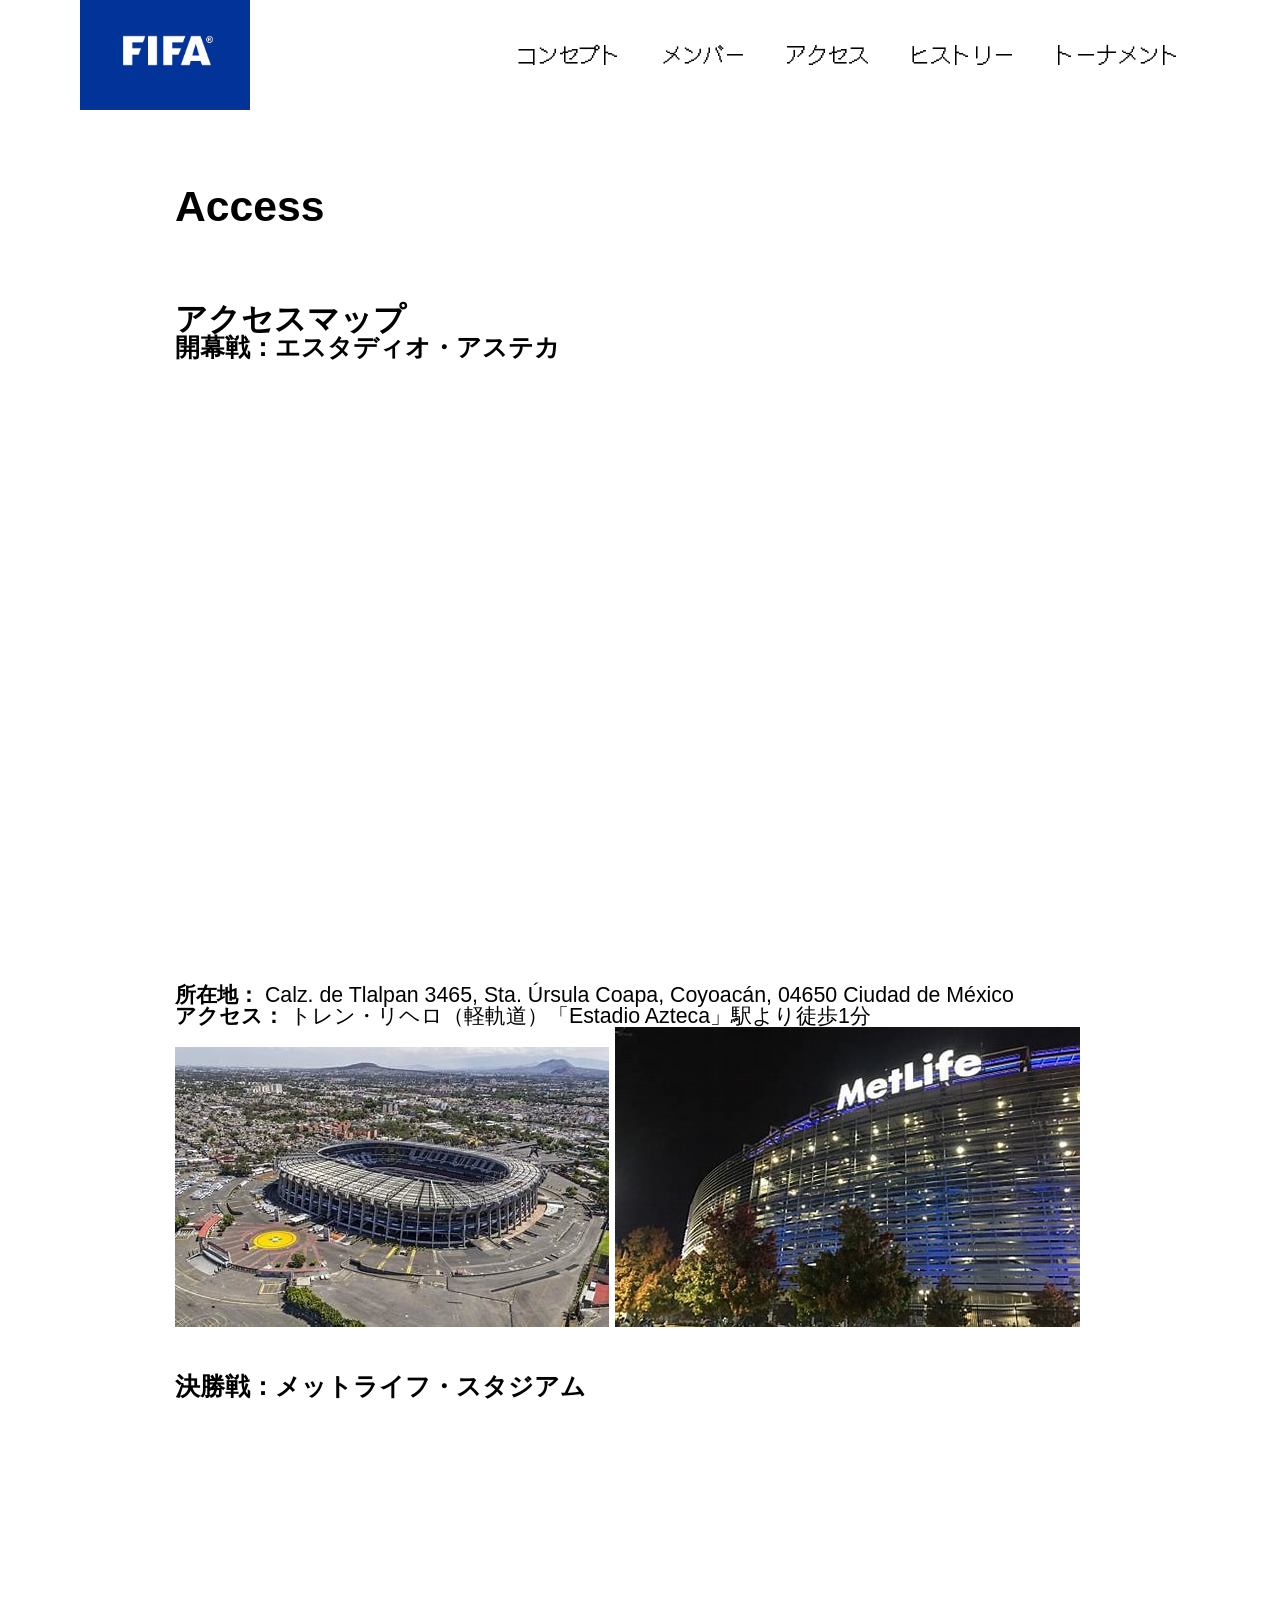
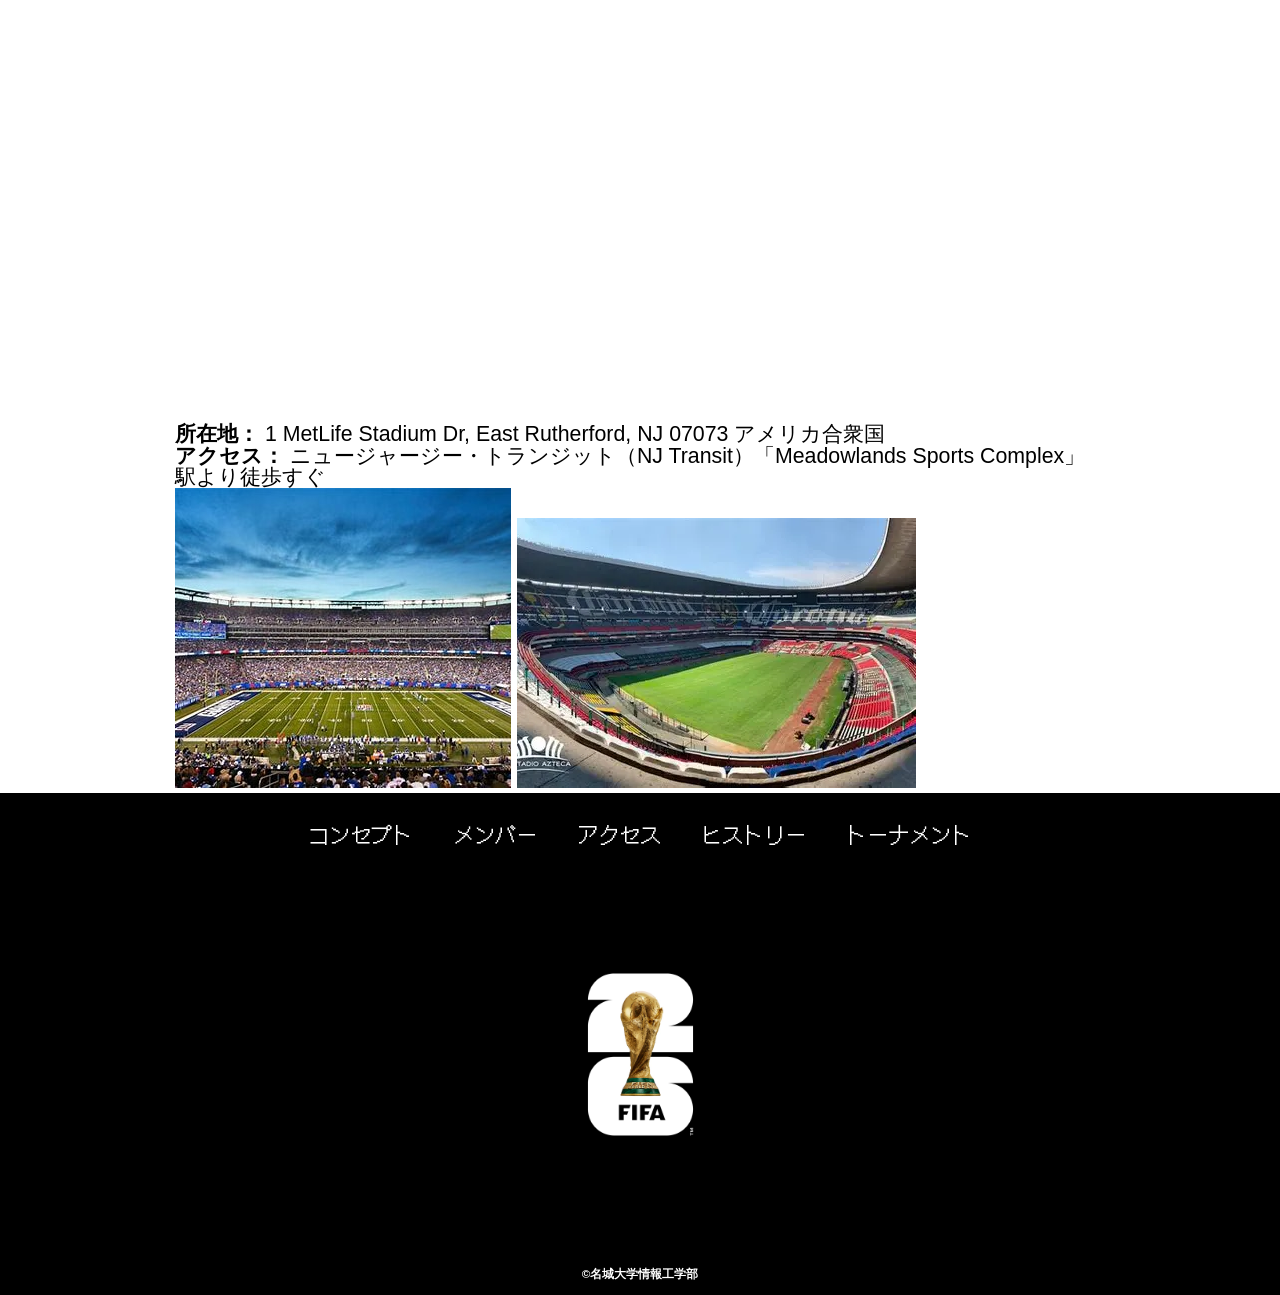
==== access.html @ 54dece72 "add_history" ====
<!DOCTYPE html>
<html>
    <head>
        <meta charset="UTF-8">
        <title>FIFA World Cup</title>
        <meta name="description" content="アクセス">
        <meta name="viewport" content="width=device-width">
        <script src="https://ajax.googleapis.com/ajax/libs/jquery/1.11.0/jquery.min.js"></script>
        <script src="js/script.js"></script>
        <link href="css/common.css" rel="stylesheet">
        <link href="css/access.css" rel="stylesheet">
        <link rel="preconnect" href="https://fonts.googleapis.com">
        <link rel="preconnect" href="https://fonts.gstatic.com" crossorigin>
        <link href="https://fonts.googleapis.com/css2?family=Dela+Gothic+One&family=DotGothic16&family=Stick&display=swap" rel="stylesheet">    </head>
    </head>
    <body>
        <header class="header">
            <div class="header-inner">
                <a class="header-logo" href="index.html">
                    <img src="images/common/logo.png" alt="ロゴ">
                </a>
                <button class="toggle-menu-button"></button>
                <div class="header-site-menu">
                    <nav class="site-menu">
                        <ul>
                            <li><a href="concept.html">コンセプト</a></li>
                            <li><a href="members.html">メンバー</a></li>
                            <li><a href="access.html">アクセス</a></li>
                            <li><a href="history.html">ヒストリー</a></li>
                            <li><a href="tournament.html">トーナメント</a></li>
                        </ul>
                    </nav>
                </div>
            </div>
        </header>
        <main class="main">
            <div class="title">
                <h1>Access</h1>
            </div>
           
        </main><div class="map">
    <h2>アクセスマップ<br></h2>

<!-- 1つ目の場所 -->
    <h3>開幕戦：エスタディオ・アステカ</h3>
    <iframe src="https://www.google.com/maps/embed?pb=!1m18!1m12!1m3!1d3765.528482596998!2d-99.15310262544726!3d19.30286068194899!2m3!1f0!2f0!3f0!3m2!1i1024!2i768!4f13.1!3m3!1m2!1s0x85ce005208010919%3A0x9761ee695190b694!2z44Ko44K544K_44OH44Kj44Kq44O744OQ44OO44Or44OG!5e0!3m2!1sja!2sjp!4v1783918070948!5m2!1sja!2sjp" width="100%" height="450" style="border:0;" allowfullscreen="" loading="lazy" referrerpolicy="strict-origin-when-cross-origin"></iframe>
    <p class="access-info">
        <strong>所在地：</strong> Calz. de Tlalpan 3465, Sta. Úrsula Coapa, Coyoacán, 04650 Ciudad de México<br>
        <strong>アクセス：</strong> トレン・リヘロ（軽軌道）「Estadio Azteca」駅より徒歩1分
    </p>
    <!-- アステカの写真2枚 -->
    <div class="access-images">
        <img src="images/members/azteca1.png" alt="エスタディオ・アステカ 外観">
        <img src="images/members/azteca2.png" alt="エスタディオ・アステカ 内観">
    </div>
    <br><br>
    <!-- 2つ目の場所 -->
    <h3>決勝戦：メットライフ・スタジアム</h3>
    <iframe src="https://www.google.com/maps/embed?pb=!1m18!1m12!1m3!1d3019.6581007783125!2d-74.07703192449713!3d40.8135063713785!2m3!1f0!2f0!3f0!3m2!1i1024!2i768!4f13.1!3m3!1m2!1s0x89c2f861ad5902bf%3A0x8184280d31051734!2z44Oh44OD44OI44Op44Kk44OV44O744K544K_44K444Ki44Og!5e0!3m2!1sja!2sjp!4v1783918479574!5m2!1sja!2sjp" width="100%" height="450" style="border:0;" allowfullscreen="" loading="lazy" referrerpolicy="strict-origin-when-cross-origin"></iframe>
    <p class="access-info">
        <strong>所在地：</strong> 1 MetLife Stadium Dr, East Rutherford, NJ 07073 アメリカ合衆国<br>
        <strong>アクセス：</strong> ニュージャージー・トランジット（NJ Transit）「Meadowlands Sports Complex」駅より徒歩すぐ
    </p>
    <!-- メットライフの写真2枚 -->
    <div class="access-images">
        <img src="images/members/metlife1.png" alt="メットライフ・スタジアム 外観">
        <img src="images/members/metlife2.png" alt="メットライフ・スタジアム 内観">
    </div>
</div>
        <footer class="footer">
            <nav class="site-menu">
                <ul>
                    <li><a href="concept.html">コンセプト</a></li>
                    <li><a href="members.html">メンバー</a></li>
                    <li><a href="access.html">アクセス</a></li>
                    <li><a href="history.html">ヒストリー</a></li>
                    <li><a href="tournament.html">トーナメント</a></li>
                </ul>
            </nav>
            <a class="footer-logo" href="index.html">
                <img src="images/common/logo_footer.jpg" alt="ロゴ">
            </a>
            <p class="copyright"><small>&copy;名城大学情報工学部</small></p>
        </footer>
    </body>
</html>
---- css/common.css ----
@charset "utf-8";

*,
::before,
::after {
    padding: 0;
    margin: 0;
    box-sizing: border-box;
}

ul, ol {
    list-style: none;
}

a {
    color: inherit;
    text-decoration: none;
}

body {
    font-family: sans-serif;
    font-size: 16pt;
    color: #000000;
    line-height: 1;
    background-color: #ffffff;
}

img {
    max-width: 100%;
}

.header-inner {
    max-width: 1200px;
    height: 110px;
    margin-left: auto;
    margin-right: auto;
    padding-left: 40px;
    padding-right: 40px;
    display: flex;
    justify-content: space-between;
    align-items: center;
}

.toggle-menu-button {
    display: none;
}

.header-logo {
    display: block;
    width: 170px;
}

.site-menu ul {
    display: flex;
}

.site-menu ul li {
    margin-left: 20px;
    margin-right: 20px;
}

.site-menu ul li a {
    font-family: "DotGothic16", sans-serif;
    font-weight: 400;
    font-style: normal;
}

@media (max-width: 800px) {
    .site-menu ul {
        display: block;
        text-align: center;
    }

    .site-menu li {
        margin-top: 20px;
    }

    .header {
        position: fixed;
        top: 0;
        left: 0;
        right: 0;
        background-color: #ffffff;
        height: 50px;
        z-index: 10;
        box-shadow: 0 3px 6px rgba(0, 0, 0, 0.1);
    }

    .header-inner {
        padding-left: 20px;
        padding-right: 20px;
        height: 100%;
        position: relative;
    }

    .header-site-menu {
        position: absolute;
        top: 100%;
        left: 0;
        right: 0;
        color: #ffffff;
        background-color: #000000;
        padding-top: 30px;
        padding-bottom: 50px;
        display: none;
    }

    .header-site-menu.is-show {
        display: block;
    }

    .header-logo {
        width: 100px;
    }

    .main {
        padding-top: 50px;;
    }

    .footer-logo {
        margin-top: 60px;
    }

    .copyright {
        margin-top: 50px;
    }

    .toggle-menu-button {
        display: block;
        width: 44px;
        height: 34px;
        background-image: url(../images/common/icon-menu.png);
        background-size: 50%;
        background-position: center;
        background-repeat: no-repeat;
        background-color: transparent;
        border: none;
        border-radius: 0;
        outline: none;
    }
}

.footer {
    color: #ffffff;
    background-color: #000000;
    padding-top: 30px;
    padding-bottom: 15px;
    display: flex;
    flex-direction: column;
    align-items: center;
}

.footer-logo {
    display: block;
    width: 235px;
    margin-top: 90px;
}

.copyright {
    font-size: 14px;
    font-weight: bold;
    margin-top: 90px;
}

@media (max-width: 800px) {
    .site-menu ul {
        display: block;
        text-align: center;
    }

    .site-menu li {
        margin-top: 20px;
    }

    .header {
        position: fixed;
        top: 0;
        left: 0;
        right: 0;
        background-color: #ffffff;
        height: 50px;
        z-index: 10;
        box-shadow: 0 3px 6px rgba(0, 0, 0, 0.1);
    }

    .header-inner {
        padding-left: 20px;
        padding-right: 20px;
        height: 100%;
    }

    .header-logo {
        width: 100px;
    }

    .main {
        padding-top: 50px;
    }

    .footer-logo {
        margin-top: 60px;
    }

    .copyright {
        margin-top: 50px;
    }
}
---- css/access.css ----
.title {
    width: 930px;
    max-width: 90%;
    margin-top: 75px;
    margin-left: auto;
    margin-right: auto;

}

.map {
    width: 930px;
    max-width: 90%;
    margin-top: 75px;
    margin-left: auto;
    margin-right: auto;
}

.map iframe {
    display: block;
    width: 100%;
    height: 600px;
    margin-top: 25px;
}
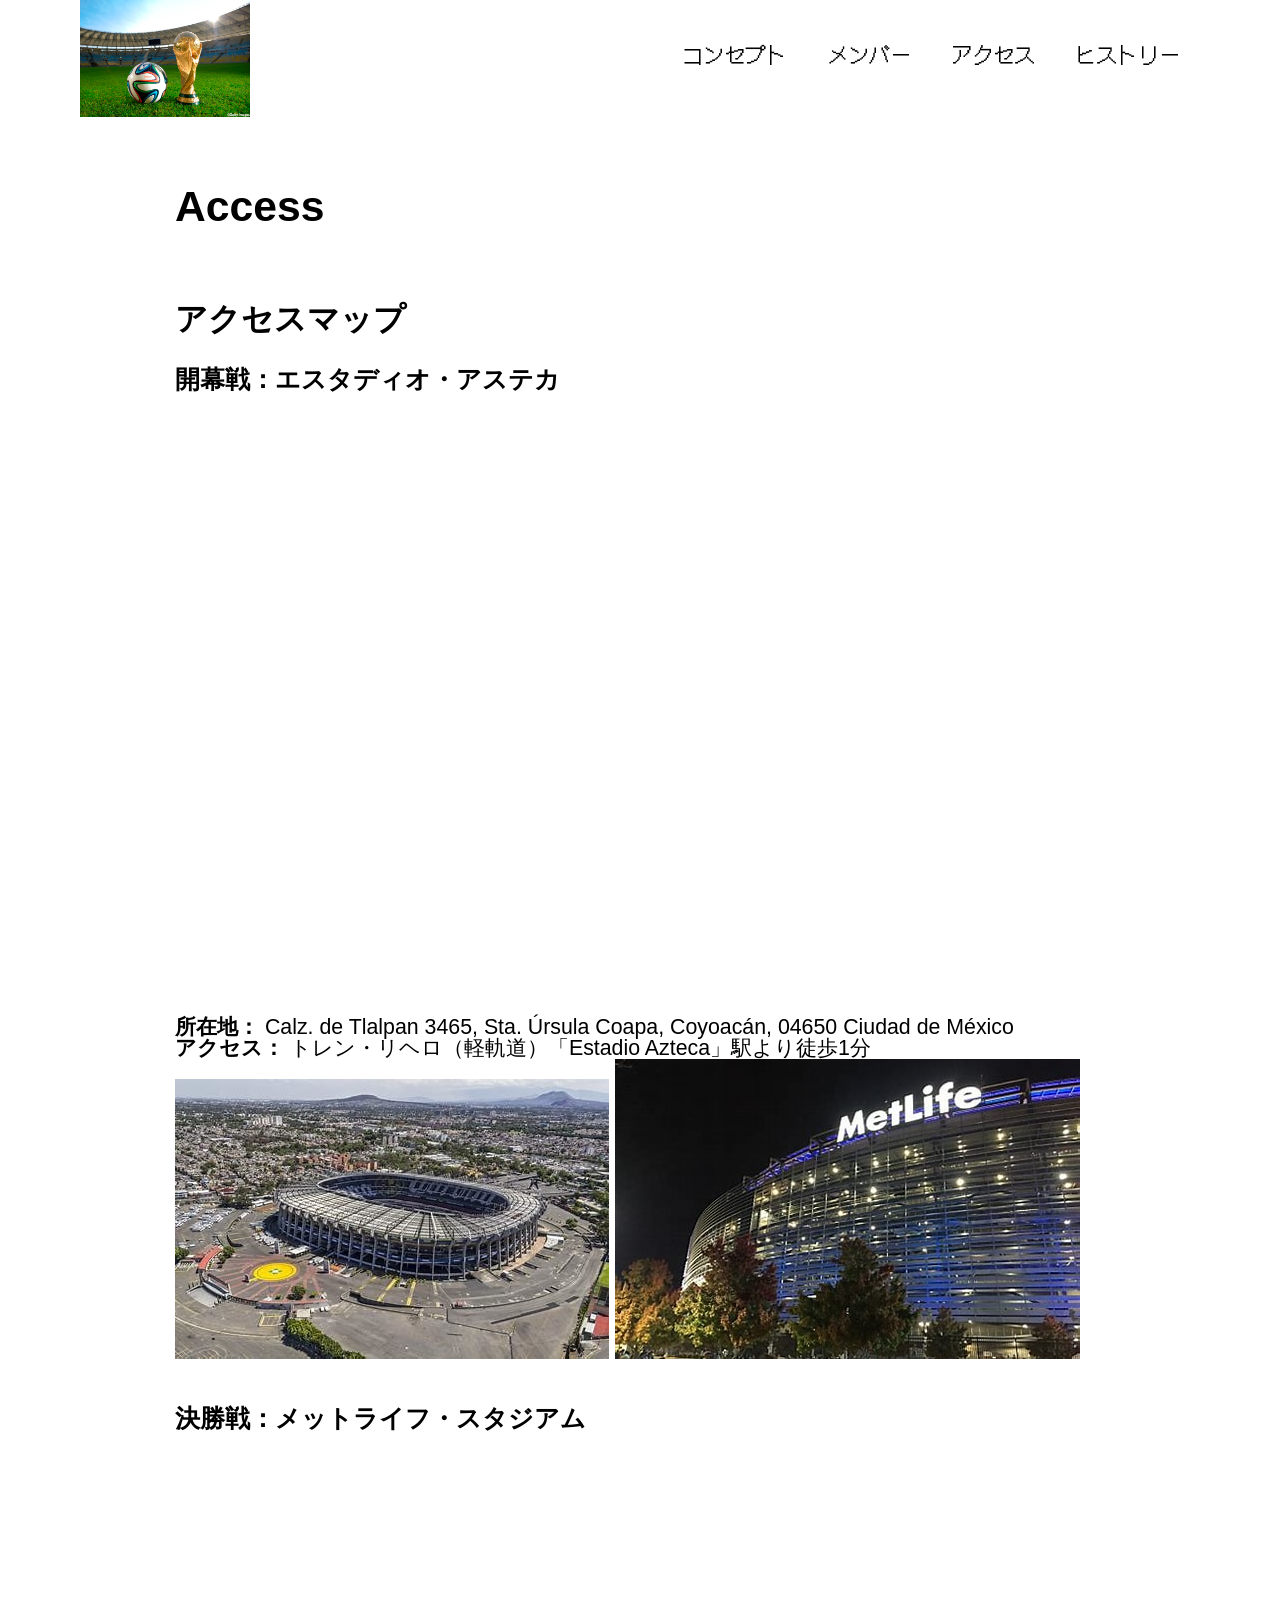
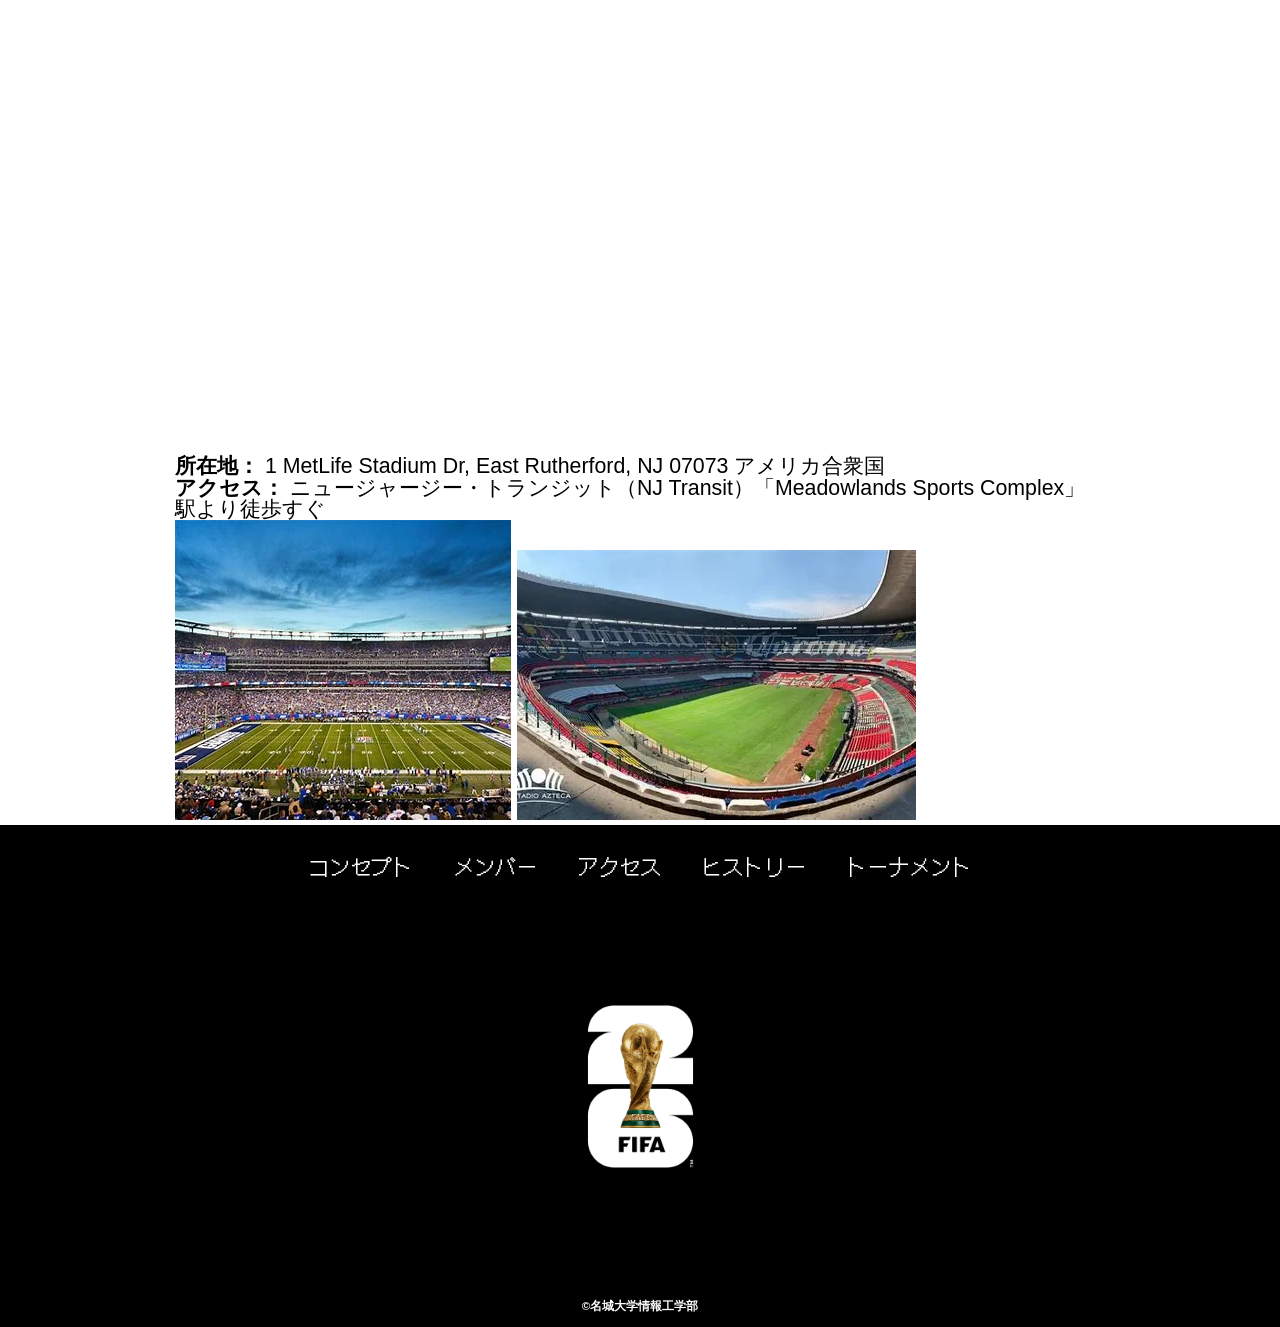
==== commit 71af0e09: "あ" ====
--- a/access.html
+++ b/access.html
@@ -2,7 +2,7 @@
 <html>
     <head>
         <meta charset="UTF-8">
-        <title>FIFA World Cup</title>
+        <title>名城大学情報工学部へのアクセス</title>
         <meta name="description" content="アクセス">
         <meta name="viewport" content="width=device-width">
         <script src="https://ajax.googleapis.com/ajax/libs/jquery/1.11.0/jquery.min.js"></script>
@@ -17,7 +17,7 @@
         <header class="header">
             <div class="header-inner">
                 <a class="header-logo" href="index.html">
-                    <img src="images/common/logo.png" alt="ロゴ">
+                    <img src="images/common/logo.jpg" alt="ロゴ">
                 </a>
                 <button class="toggle-menu-button"></button>
                 <div class="header-site-menu">
@@ -27,7 +27,6 @@
                             <li><a href="members.html">メンバー</a></li>
                             <li><a href="access.html">アクセス</a></li>
                             <li><a href="history.html">ヒストリー</a></li>
-                            <li><a href="tournament.html">トーナメント</a></li>
                         </ul>
                     </nav>
                 </div>
@@ -39,7 +38,7 @@
             </div>
            
         </main><div class="map">
-    <h2>アクセスマップ<br></h2>
+    <h2>アクセスマップ<br>　</h2>
 
 <!-- 1つ目の場所 -->
     <h3>開幕戦：エスタディオ・アステカ</h3>
@@ -74,7 +73,7 @@
                     <li><a href="members.html">メンバー</a></li>
                     <li><a href="access.html">アクセス</a></li>
                     <li><a href="history.html">ヒストリー</a></li>
-                    <li><a href="tournament.html">トーナメント</a></li>
+                      <li><a href="tournaments.html">トーナメント</a></li>
                 </ul>
             </nav>
             <a class="footer-logo" href="index.html">
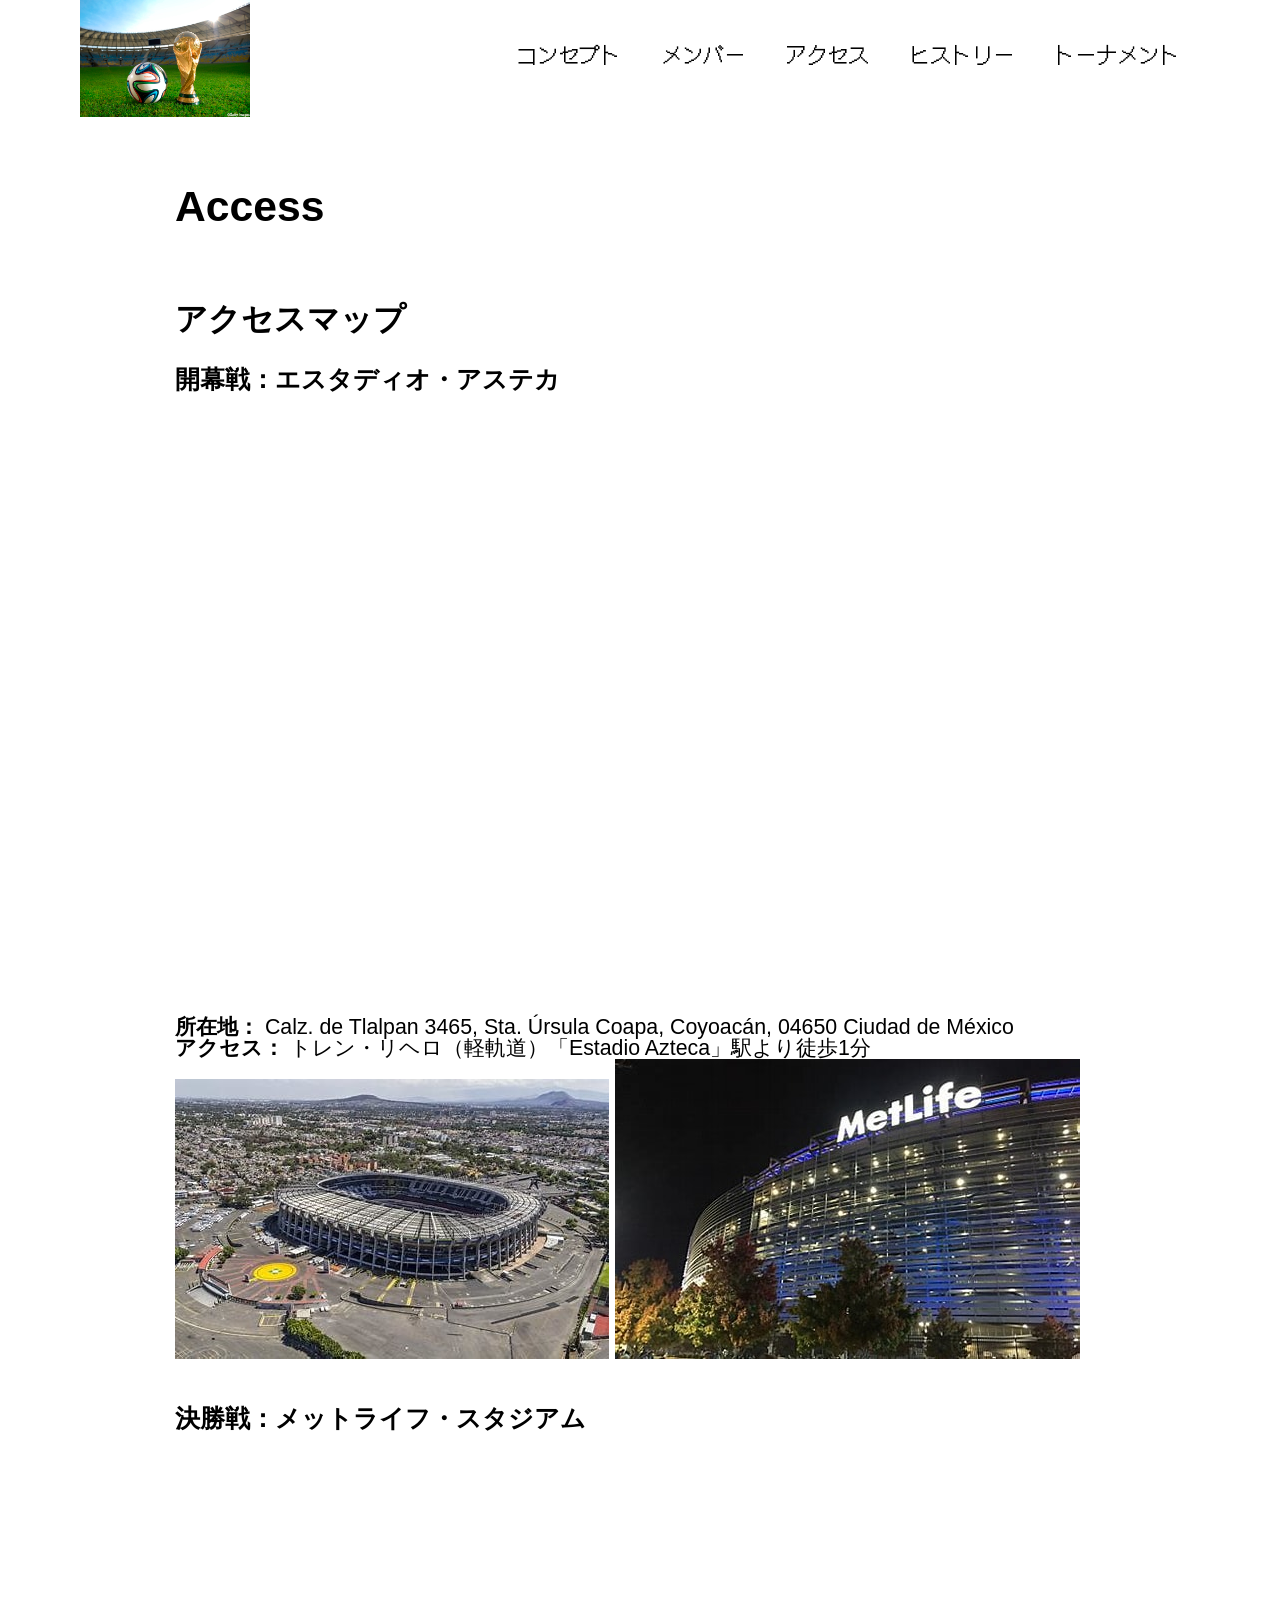
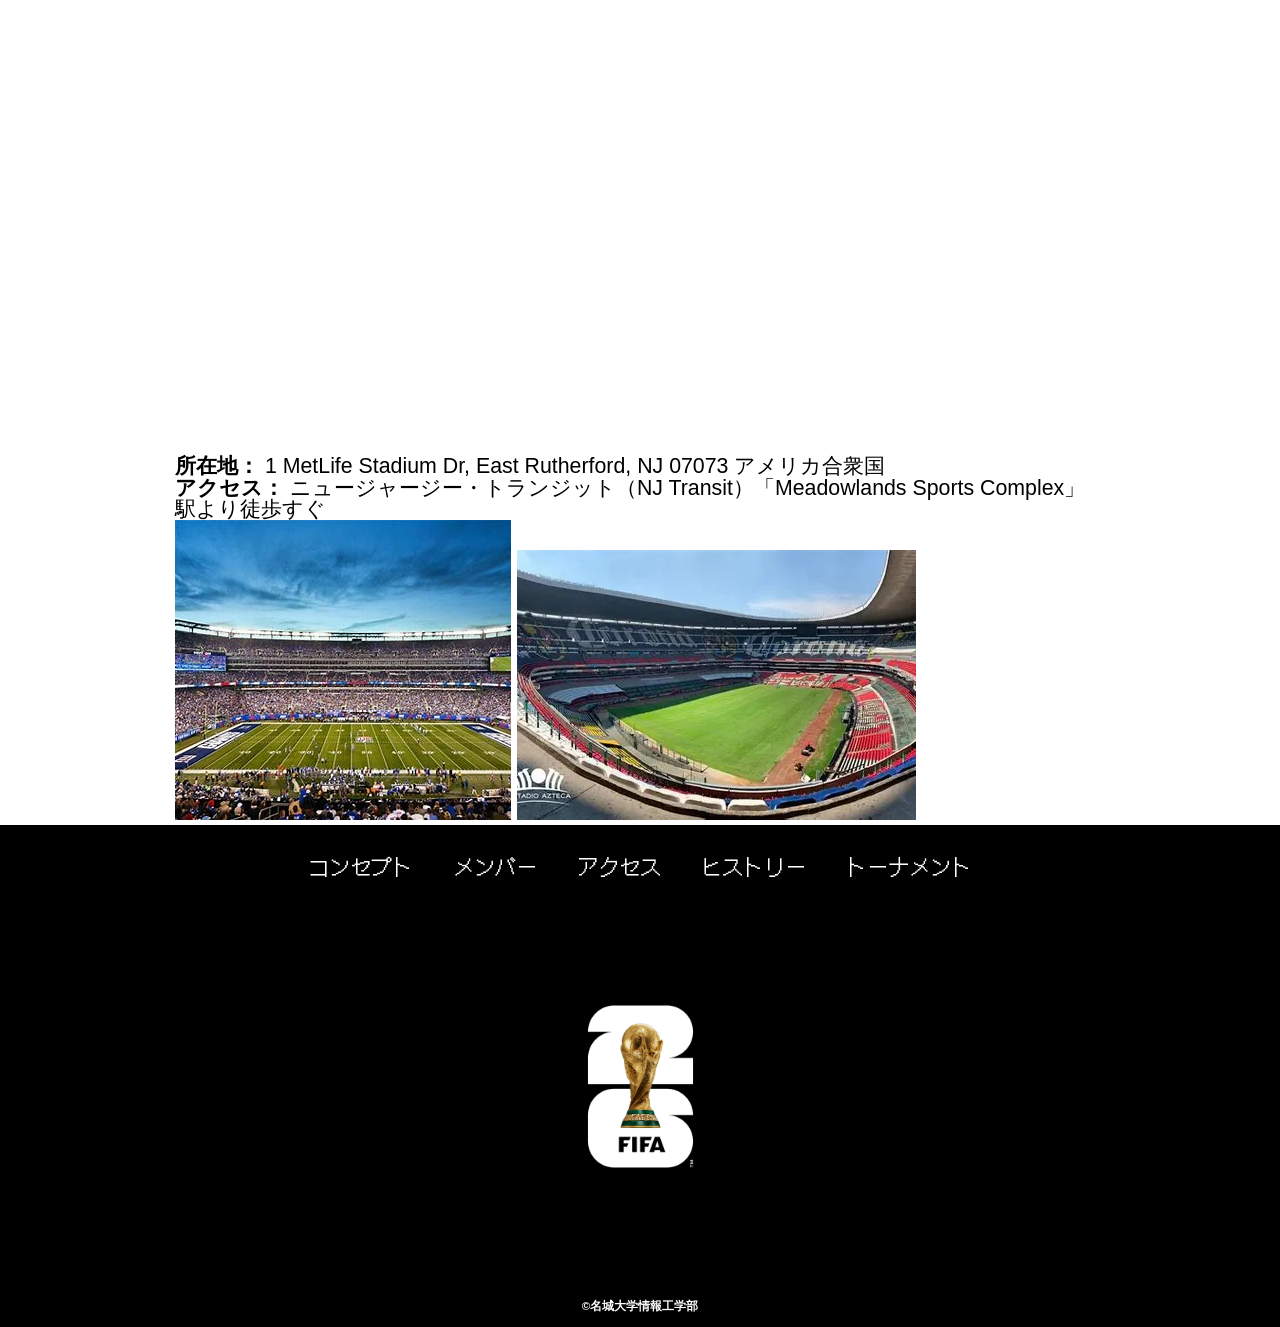
==== commit a980ec13: "あ" ====
--- a/access.html
+++ b/access.html
@@ -27,6 +27,7 @@
                             <li><a href="members.html">メンバー</a></li>
                             <li><a href="access.html">アクセス</a></li>
                             <li><a href="history.html">ヒストリー</a></li>
+                            <li><a href="tournaments.html">トーナメント</a></li>
                         </ul>
                     </nav>
                 </div>
@@ -73,7 +74,7 @@
                     <li><a href="members.html">メンバー</a></li>
                     <li><a href="access.html">アクセス</a></li>
                     <li><a href="history.html">ヒストリー</a></li>
-                      <li><a href="tournaments.html">トーナメント</a></li>
+                    <li><a href="tournaments.html">トーナメント</a></li>
                 </ul>
             </nav>
             <a class="footer-logo" href="index.html">
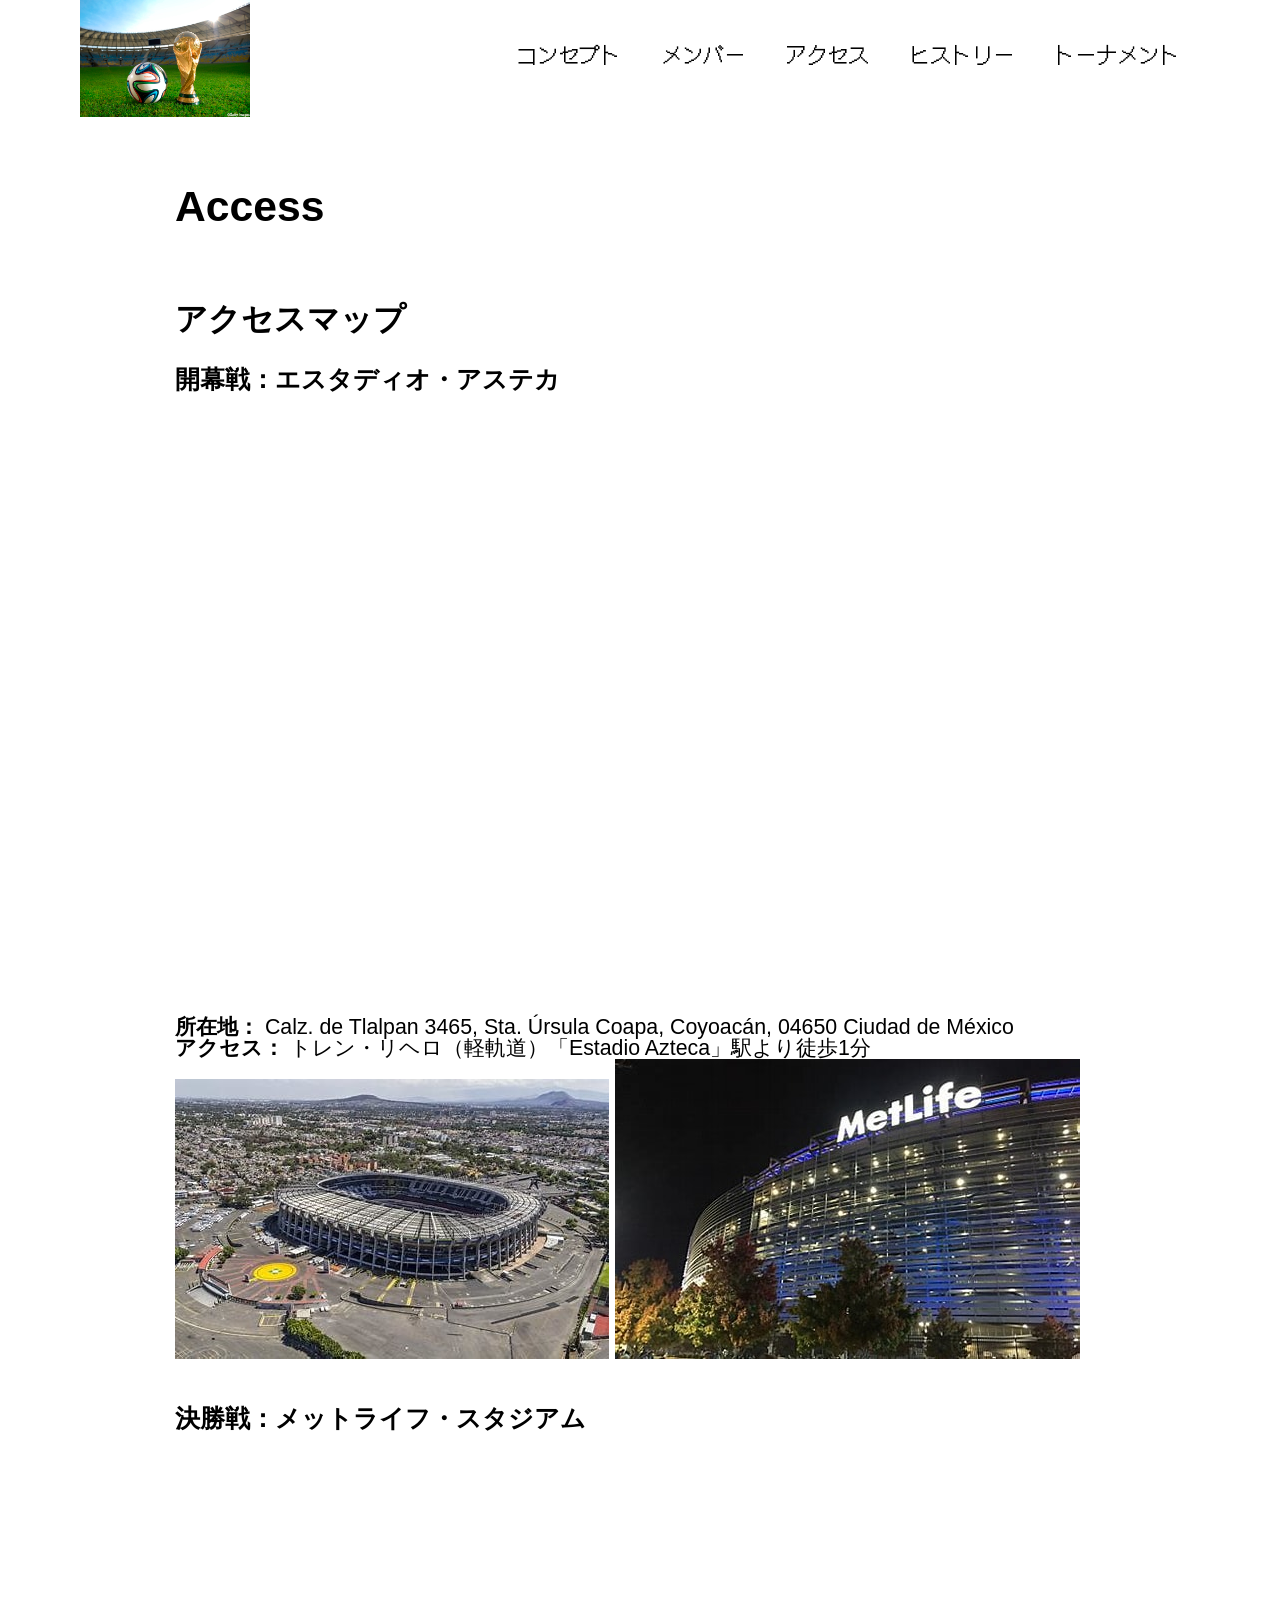
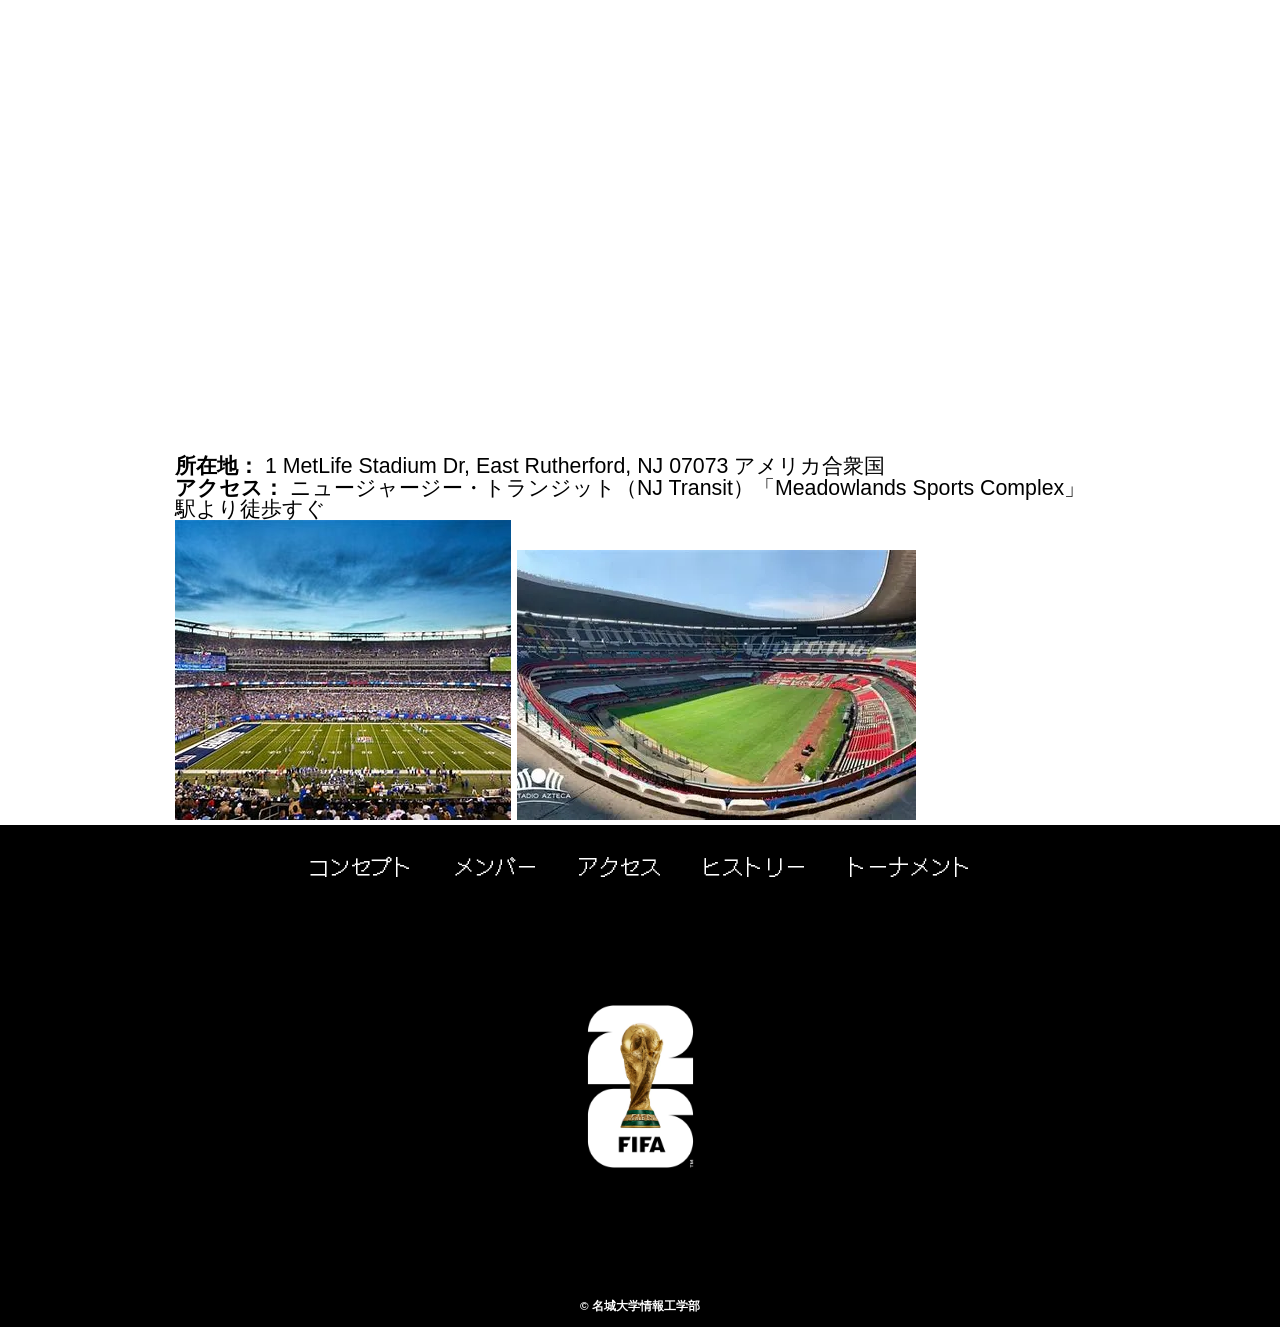
==== commit a727c3c0: "あ" ====
--- a/access.html
+++ b/access.html
@@ -80,7 +80,7 @@
             <a class="footer-logo" href="index.html">
                 <img src="images/common/logo_footer.jpg" alt="ロゴ">
             </a>
-            <p class="copyright"><small>&copy;名城大学情報工学部</small></p>
+            <p class="copyright"><small>&copy; 名城大学情報工学部</small></p>
         </footer>
     </body>
 </html>
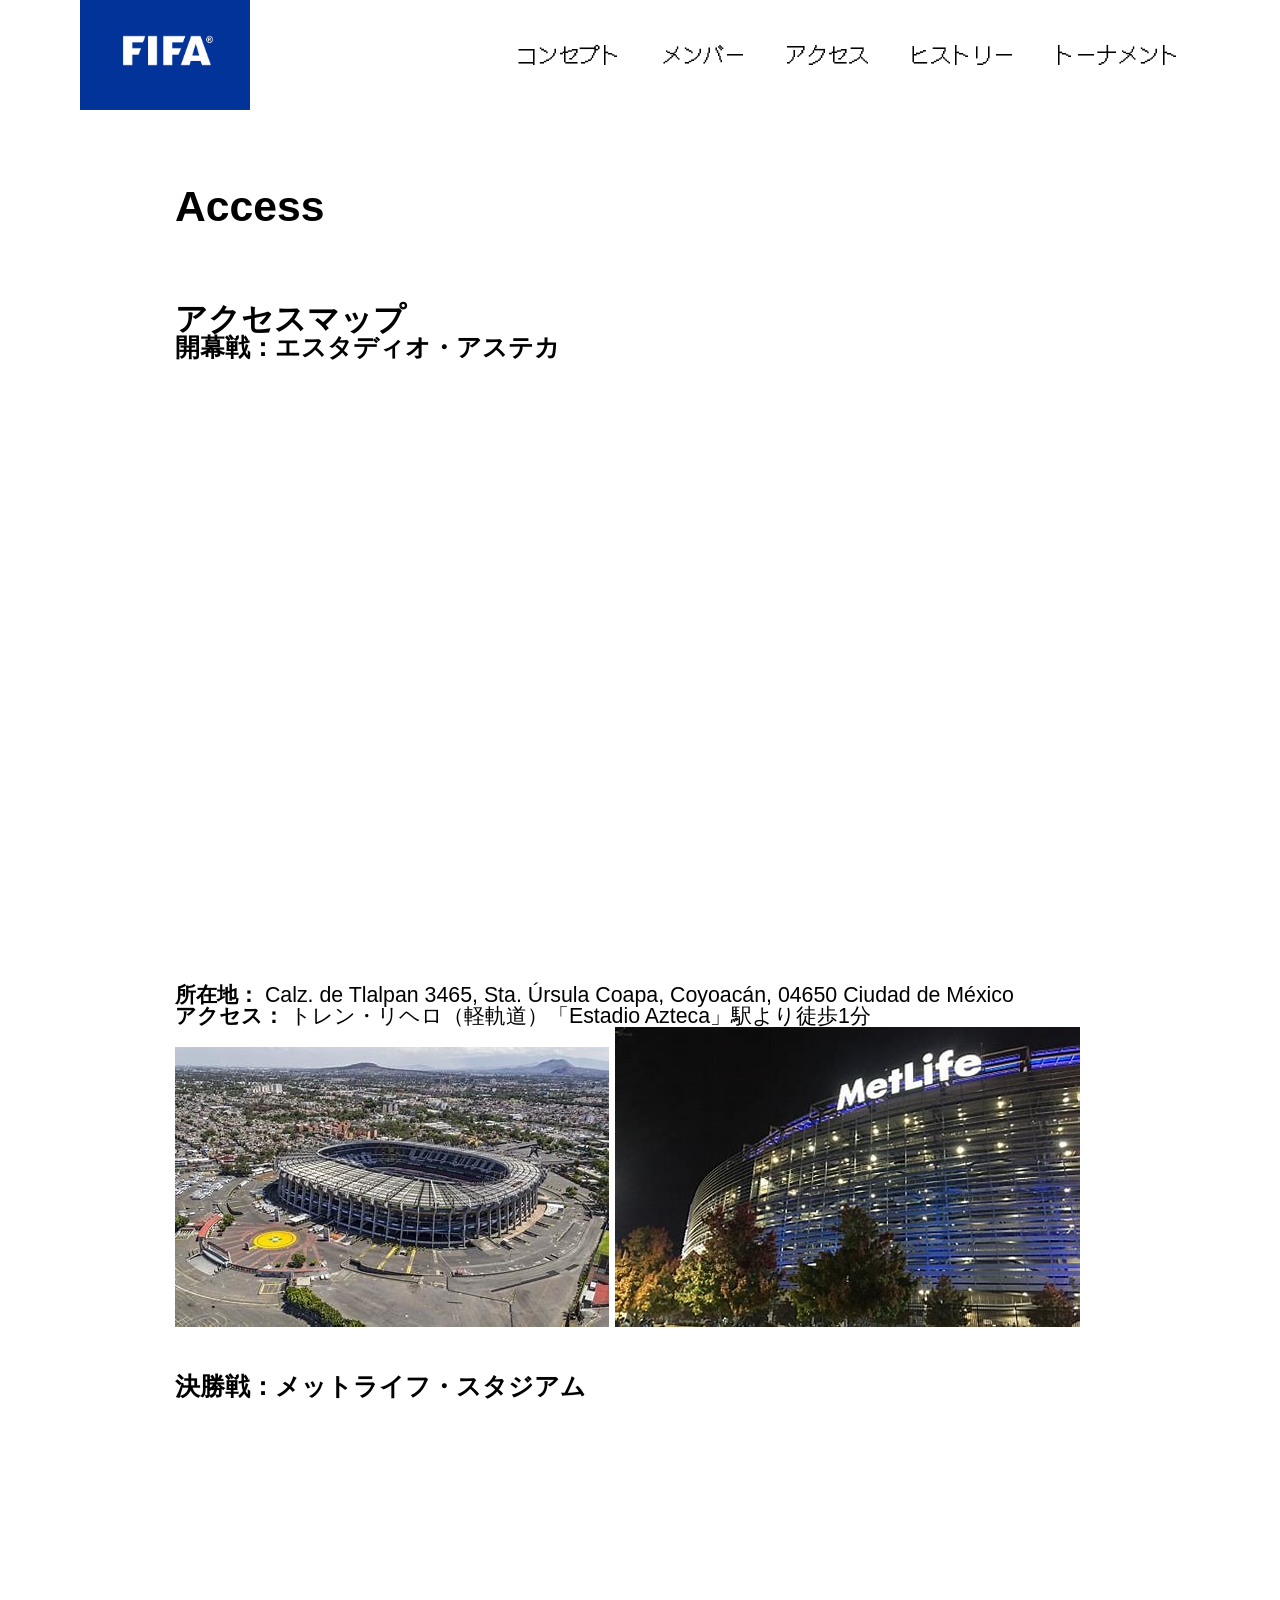
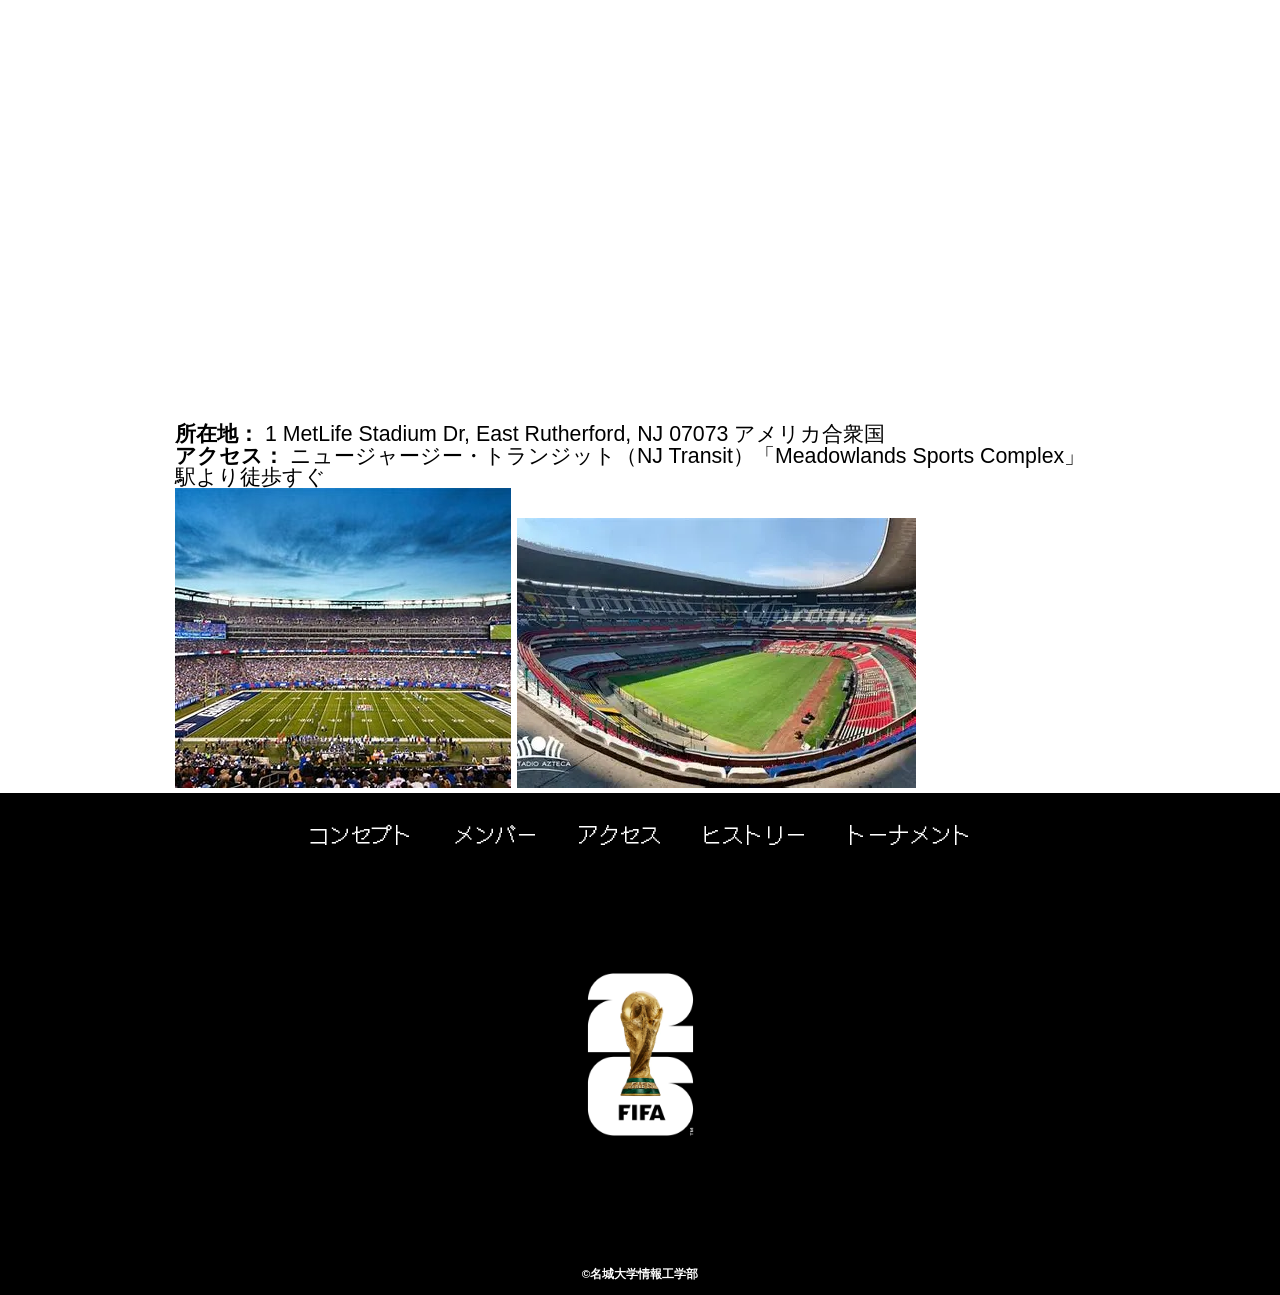
==== commit c3d67193: "font_change" ====
--- a/access.html
+++ b/access.html
@@ -2,7 +2,7 @@
 <html>
     <head>
         <meta charset="UTF-8">
-        <title>名城大学情報工学部へのアクセス</title>
+        <title>FIFA World Cup</title>
         <meta name="description" content="アクセス">
         <meta name="viewport" content="width=device-width">
         <script src="https://ajax.googleapis.com/ajax/libs/jquery/1.11.0/jquery.min.js"></script>
@@ -11,13 +11,13 @@
         <link href="css/access.css" rel="stylesheet">
         <link rel="preconnect" href="https://fonts.googleapis.com">
         <link rel="preconnect" href="https://fonts.gstatic.com" crossorigin>
-        <link href="https://fonts.googleapis.com/css2?family=Dela+Gothic+One&family=DotGothic16&family=Stick&display=swap" rel="stylesheet">    </head>
+        <link href="https://fonts.googleapis.com/css2?family=Dela+Gothic+One&family=DotGothic16&family=M+PLUS+2:wght@100..900&family=Stick&display=swap" rel="stylesheet">
     </head>
     <body>
         <header class="header">
             <div class="header-inner">
                 <a class="header-logo" href="index.html">
-                    <img src="images/common/logo.jpg" alt="ロゴ">
+                    <img src="images/common/logo.png" alt="ロゴ">
                 </a>
                 <button class="toggle-menu-button"></button>
                 <div class="header-site-menu">
@@ -27,7 +27,7 @@
                             <li><a href="members.html">メンバー</a></li>
                             <li><a href="access.html">アクセス</a></li>
                             <li><a href="history.html">ヒストリー</a></li>
-                            <li><a href="tournaments.html">トーナメント</a></li>
+                            <li><a href="tournament.html">トーナメント</a></li>
                         </ul>
                     </nav>
                 </div>
@@ -39,7 +39,7 @@
             </div>
            
         </main><div class="map">
-    <h2>アクセスマップ<br>　</h2>
+    <h2>アクセスマップ<br></h2>
 
 <!-- 1つ目の場所 -->
     <h3>開幕戦：エスタディオ・アステカ</h3>
@@ -74,13 +74,13 @@
                     <li><a href="members.html">メンバー</a></li>
                     <li><a href="access.html">アクセス</a></li>
                     <li><a href="history.html">ヒストリー</a></li>
-                    <li><a href="tournaments.html">トーナメント</a></li>
+                    <li><a href="tournament.html">トーナメント</a></li>
                 </ul>
             </nav>
             <a class="footer-logo" href="index.html">
                 <img src="images/common/logo_footer.jpg" alt="ロゴ">
             </a>
-            <p class="copyright"><small>&copy; 名城大学情報工学部</small></p>
+            <p class="copyright"><small>&copy;名城大学情報工学部</small></p>
         </footer>
     </body>
 </html>
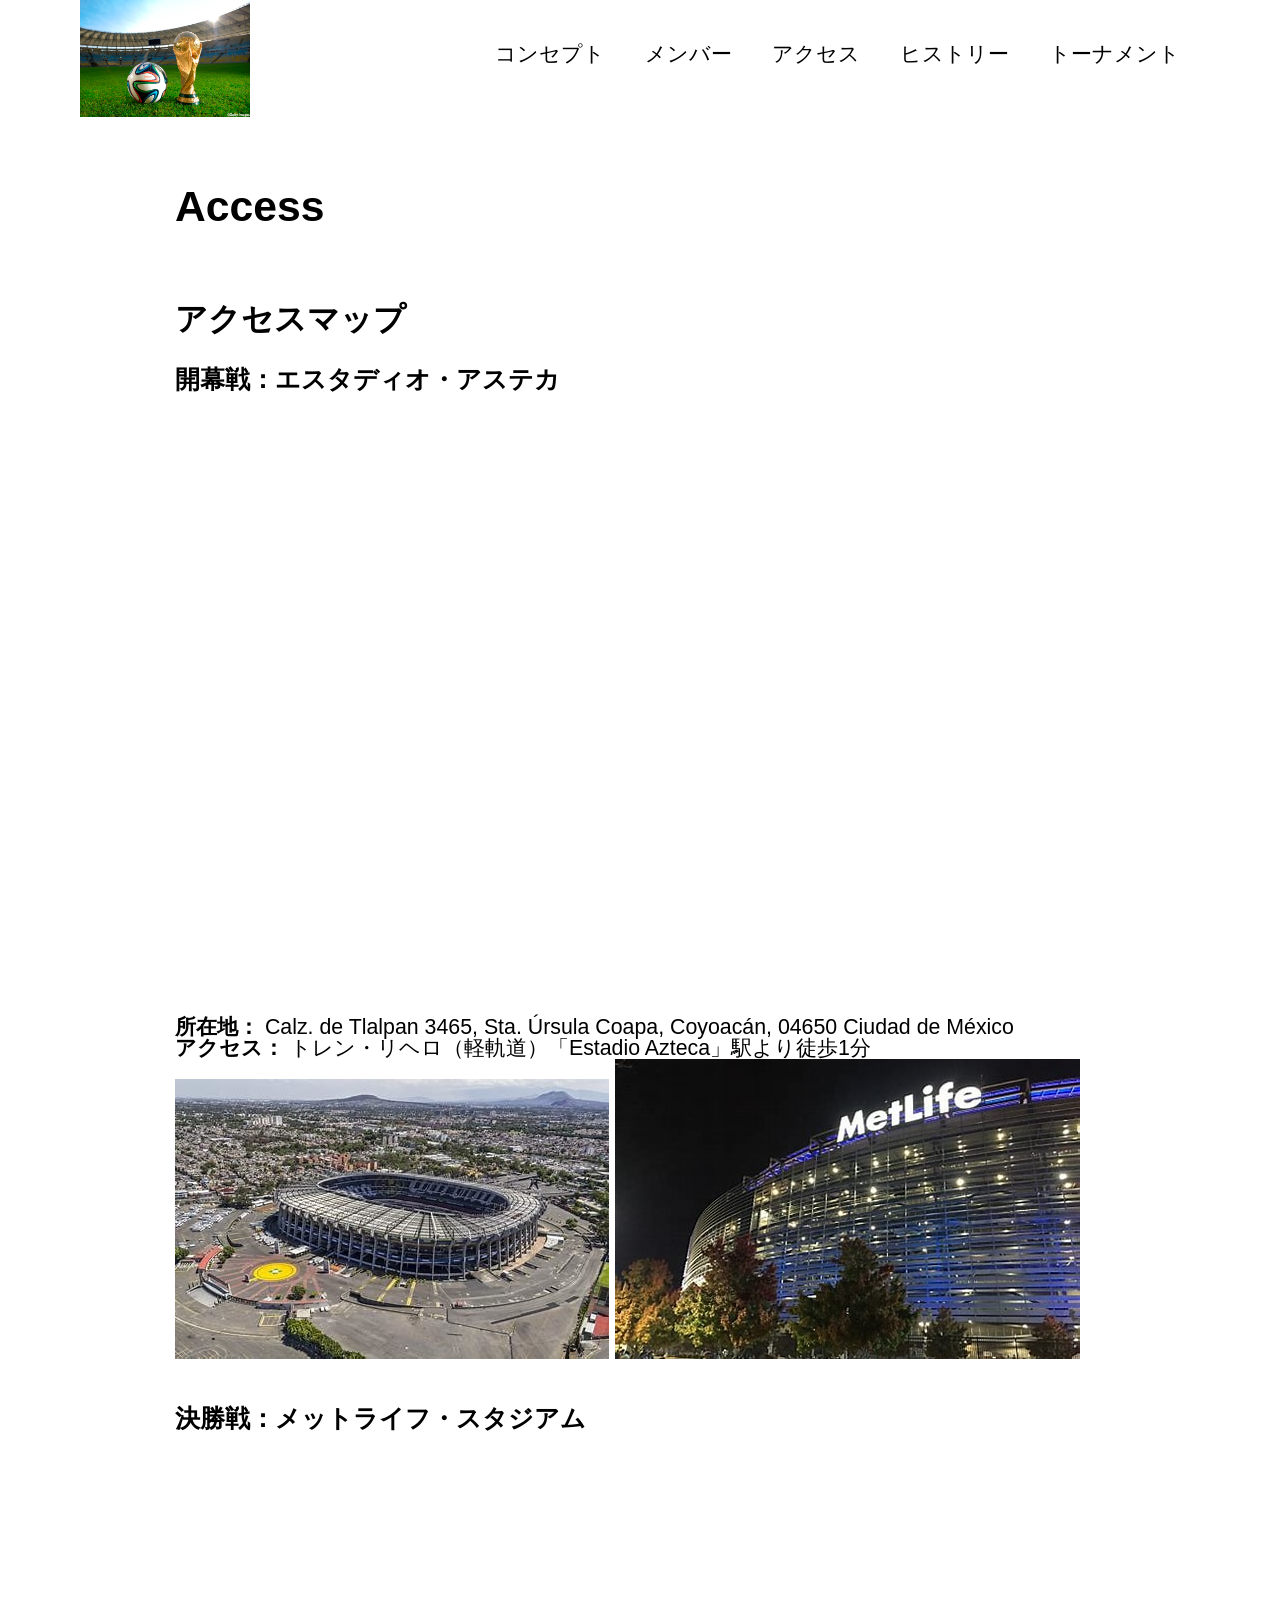
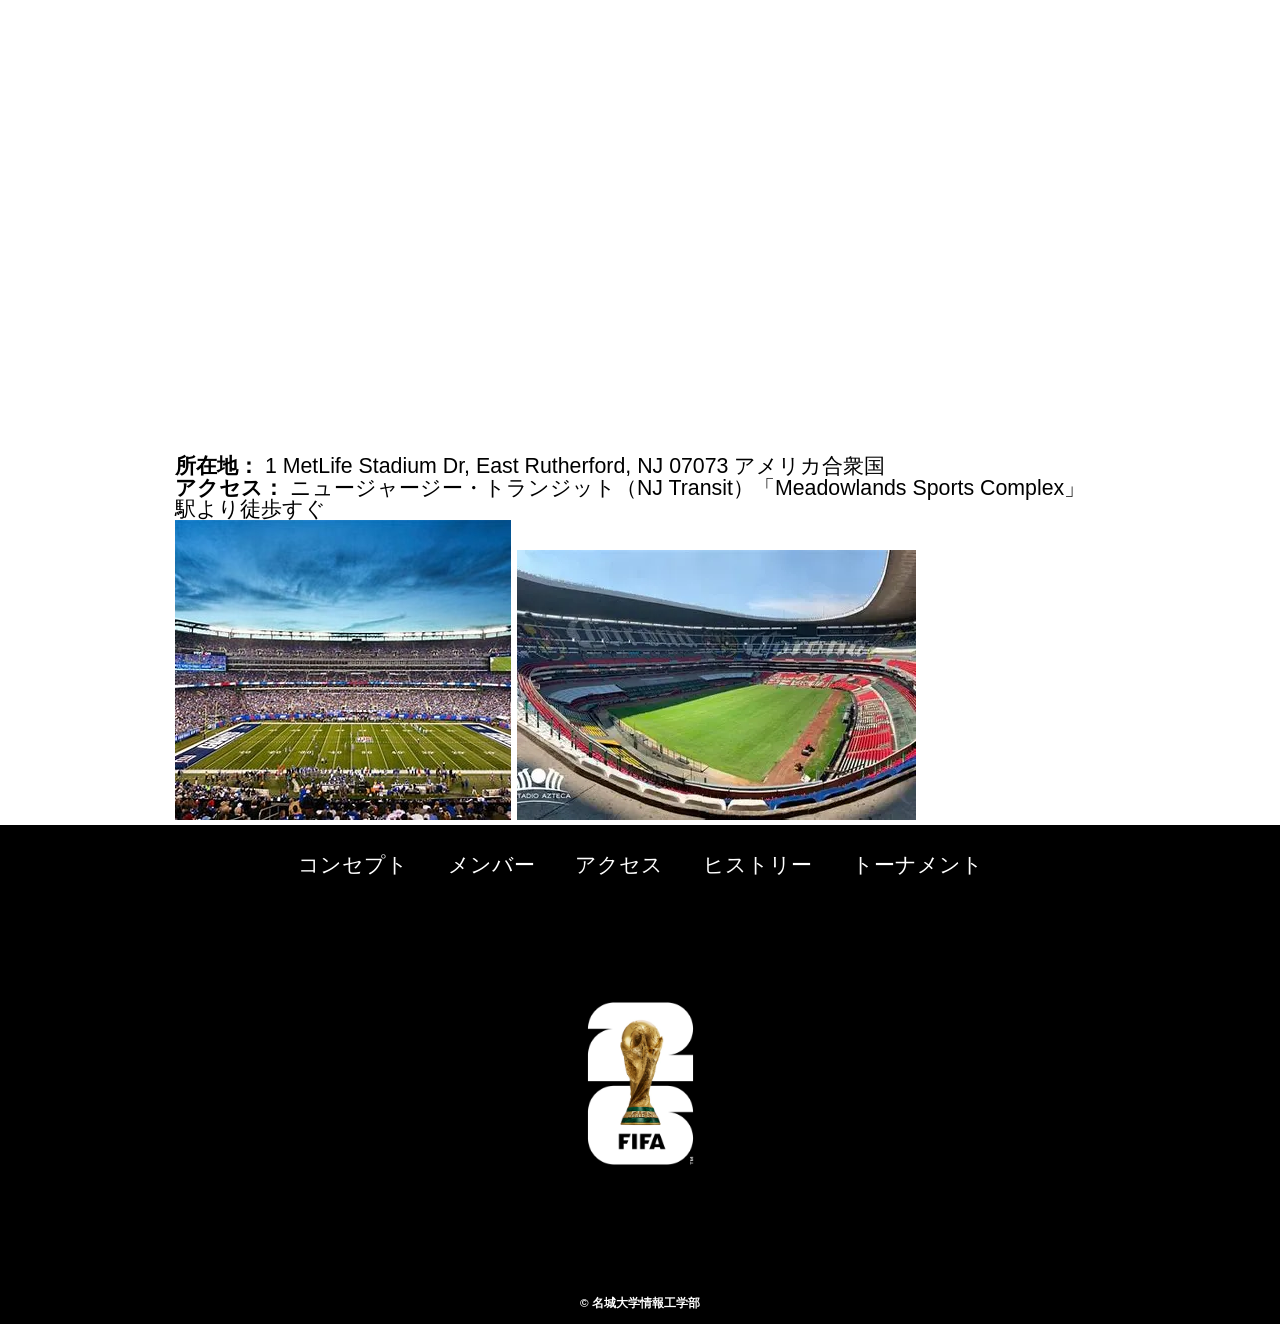
==== commit f0ea00cd: "Merge branch '251205201'" ====
--- a/access.html
+++ b/access.html
@@ -11,13 +11,13 @@
         <link href="css/access.css" rel="stylesheet">
         <link rel="preconnect" href="https://fonts.googleapis.com">
         <link rel="preconnect" href="https://fonts.gstatic.com" crossorigin>
-        <link href="https://fonts.googleapis.com/css2?family=Dela+Gothic+One&family=DotGothic16&family=M+PLUS+2:wght@100..900&family=Stick&display=swap" rel="stylesheet">
+        <link href="https://fonts.googleapis.com/css2?family=Dela+Gothic+One&family=DotGothic16&family=Stick&display=swap" rel="stylesheet">    </head>
     </head>
     <body>
         <header class="header">
             <div class="header-inner">
                 <a class="header-logo" href="index.html">
-                    <img src="images/common/logo.png" alt="ロゴ">
+                    <img src="images/common/logo.jpg" alt="ロゴ">
                 </a>
                 <button class="toggle-menu-button"></button>
                 <div class="header-site-menu">
@@ -27,7 +27,7 @@
                             <li><a href="members.html">メンバー</a></li>
                             <li><a href="access.html">アクセス</a></li>
                             <li><a href="history.html">ヒストリー</a></li>
-                            <li><a href="tournament.html">トーナメント</a></li>
+                            <li><a href="tournaments.html">トーナメント</a></li>
                         </ul>
                     </nav>
                 </div>
@@ -39,7 +39,7 @@
             </div>
            
         </main><div class="map">
-    <h2>アクセスマップ<br></h2>
+    <h2>アクセスマップ<br>　</h2>
 
 <!-- 1つ目の場所 -->
     <h3>開幕戦：エスタディオ・アステカ</h3>
@@ -74,13 +74,13 @@
                     <li><a href="members.html">メンバー</a></li>
                     <li><a href="access.html">アクセス</a></li>
                     <li><a href="history.html">ヒストリー</a></li>
-                    <li><a href="tournament.html">トーナメント</a></li>
+                    <li><a href="tournaments.html">トーナメント</a></li>
                 </ul>
             </nav>
             <a class="footer-logo" href="index.html">
                 <img src="images/common/logo_footer.jpg" alt="ロゴ">
             </a>
-            <p class="copyright"><small>&copy;名城大学情報工学部</small></p>
+            <p class="copyright"><small>&copy; 名城大学情報工学部</small></p>
         </footer>
     </body>
 </html>
--- a/css/common.css
+++ b/css/common.css
@@ -60,7 +60,7 @@
 }
 
 .site-menu ul li a {
-    font-family: "DotGothic16", sans-serif;
+    font-family: "Dela Gothic One", sans-serif;
     font-weight: 400;
     font-style: normal;
 }
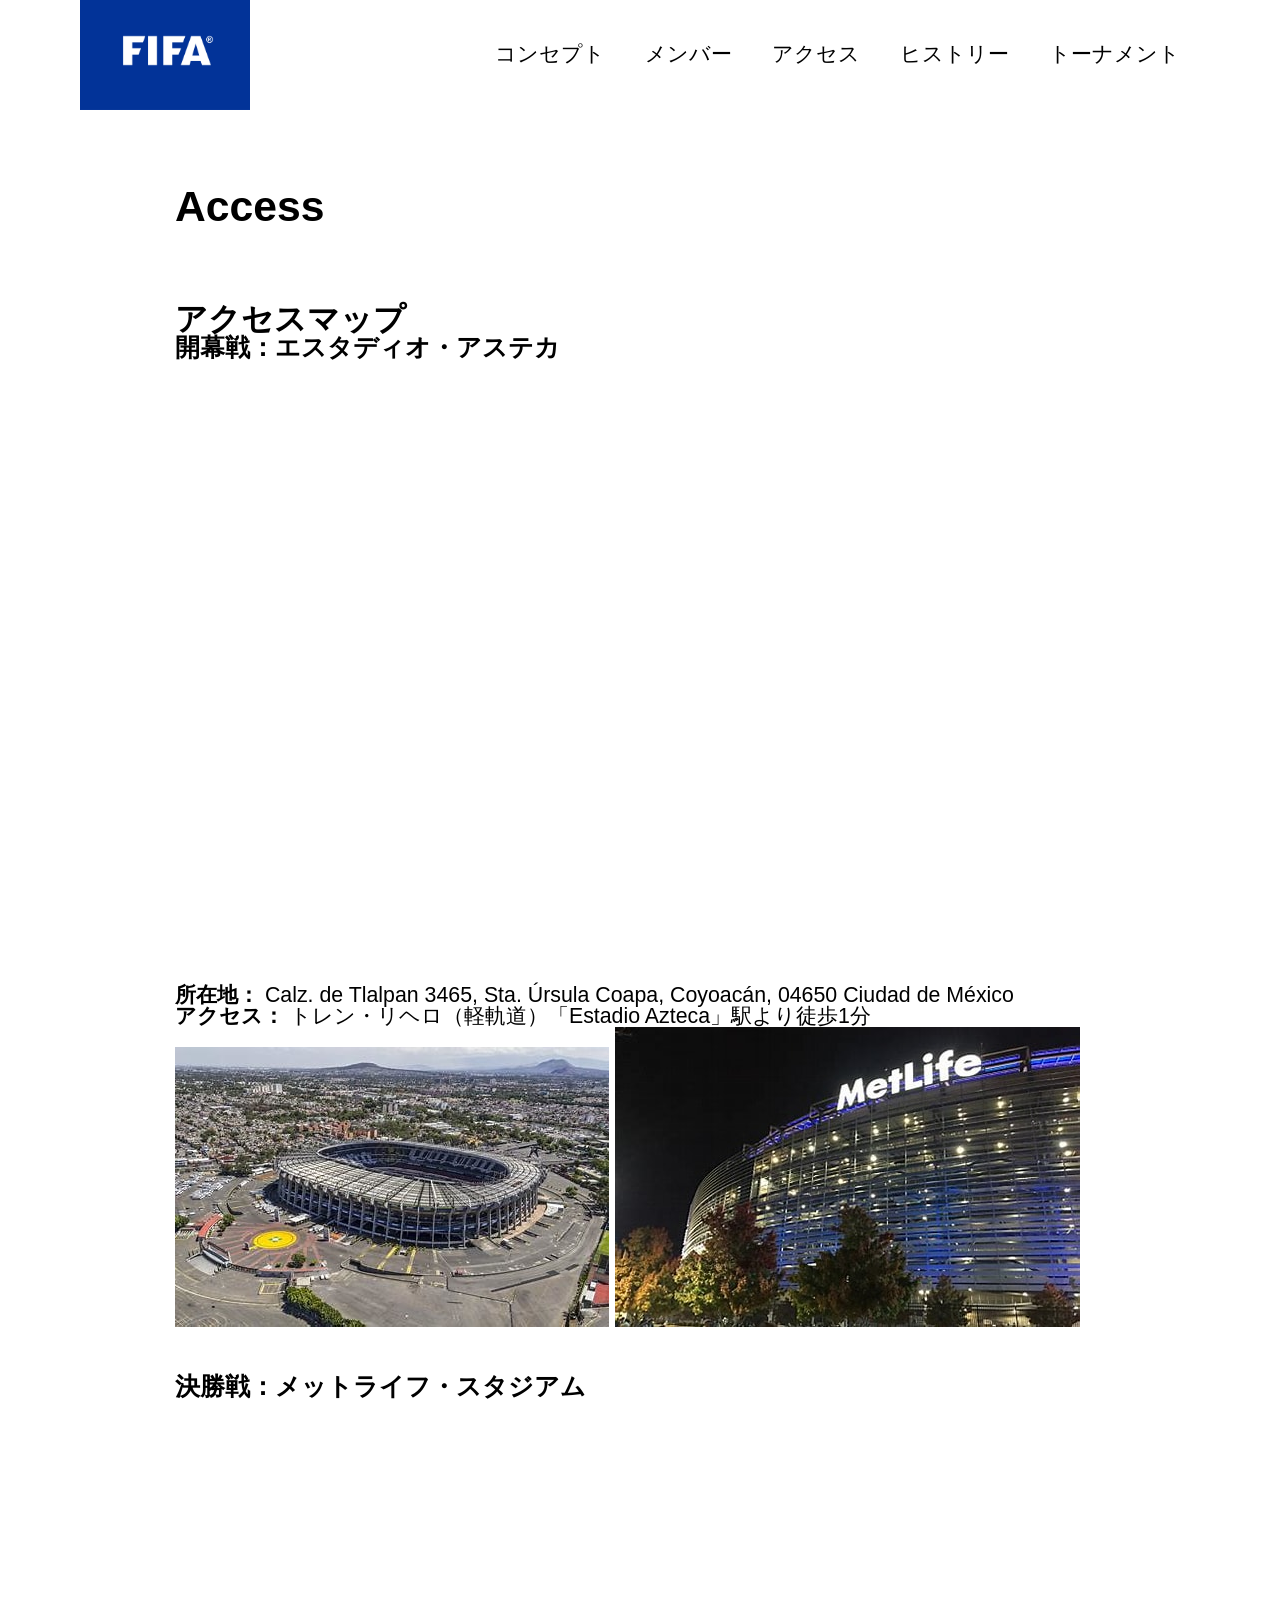
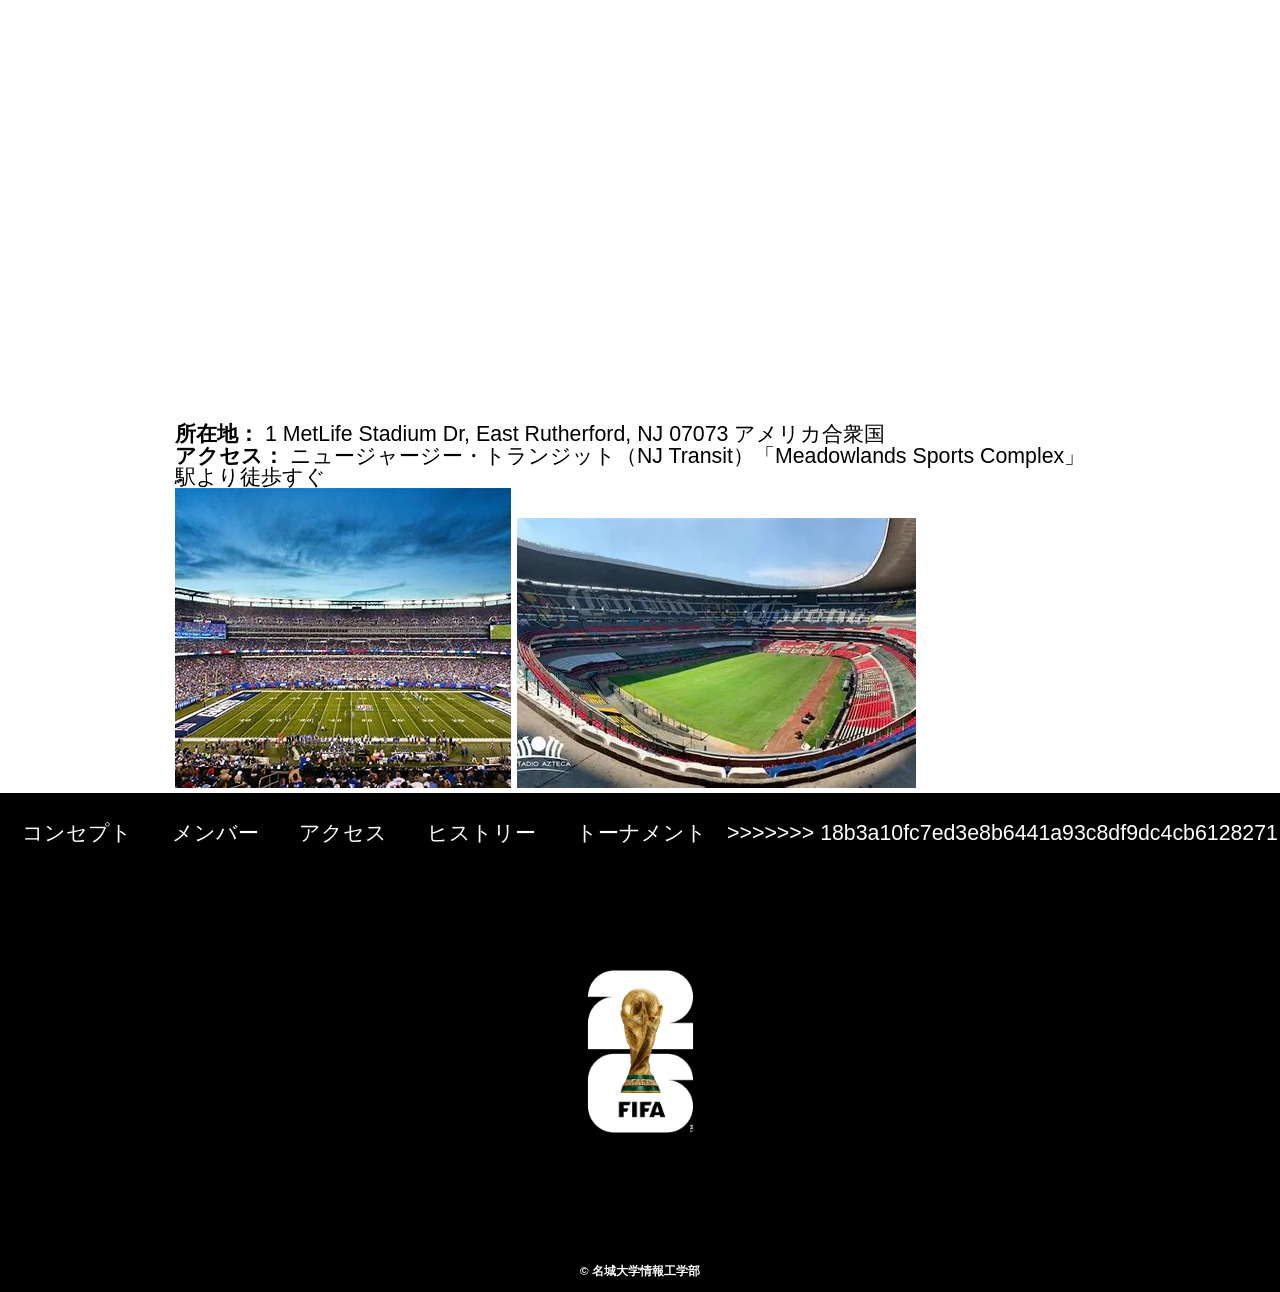
==== commit be7bac70: "Merge branch 'main' of https://github.com/251205145-bit/20260629" ====
--- a/access.html
+++ b/access.html
@@ -11,13 +11,13 @@
         <link href="css/access.css" rel="stylesheet">
         <link rel="preconnect" href="https://fonts.googleapis.com">
         <link rel="preconnect" href="https://fonts.gstatic.com" crossorigin>
-        <link href="https://fonts.googleapis.com/css2?family=Dela+Gothic+One&family=DotGothic16&family=Stick&display=swap" rel="stylesheet">    </head>
+        <link href="https://fonts.googleapis.com/css2?family=Dela+Gothic+One&family=DotGothic16&family=M+PLUS+2:wght@100..900&family=Stick&display=swap" rel="stylesheet">
     </head>
     <body>
         <header class="header">
             <div class="header-inner">
                 <a class="header-logo" href="index.html">
-                    <img src="images/common/logo.jpg" alt="ロゴ">
+                    <img src="images/common/logo.png" alt="ロゴ">
                 </a>
                 <button class="toggle-menu-button"></button>
                 <div class="header-site-menu">
@@ -27,7 +27,7 @@
                             <li><a href="members.html">メンバー</a></li>
                             <li><a href="access.html">アクセス</a></li>
                             <li><a href="history.html">ヒストリー</a></li>
-                            <li><a href="tournaments.html">トーナメント</a></li>
+                            <li><a href="tournament.html">トーナメント</a></li>
                         </ul>
                     </nav>
                 </div>
@@ -39,7 +39,7 @@
             </div>
            
         </main><div class="map">
-    <h2>アクセスマップ<br>　</h2>
+    <h2>アクセスマップ<br></h2>
 
 <!-- 1つ目の場所 -->
     <h3>開幕戦：エスタディオ・アステカ</h3>
@@ -74,7 +74,8 @@
                     <li><a href="members.html">メンバー</a></li>
                     <li><a href="access.html">アクセス</a></li>
                     <li><a href="history.html">ヒストリー</a></li>
-                    <li><a href="tournaments.html">トーナメント</a></li>
+                    <li><a href="tournament.html">トーナメント</a></li>
+>>>>>>> 18b3a10fc7ed3e8b6441a93c8df9dc4cb6128271
                 </ul>
             </nav>
             <a class="footer-logo" href="index.html">
